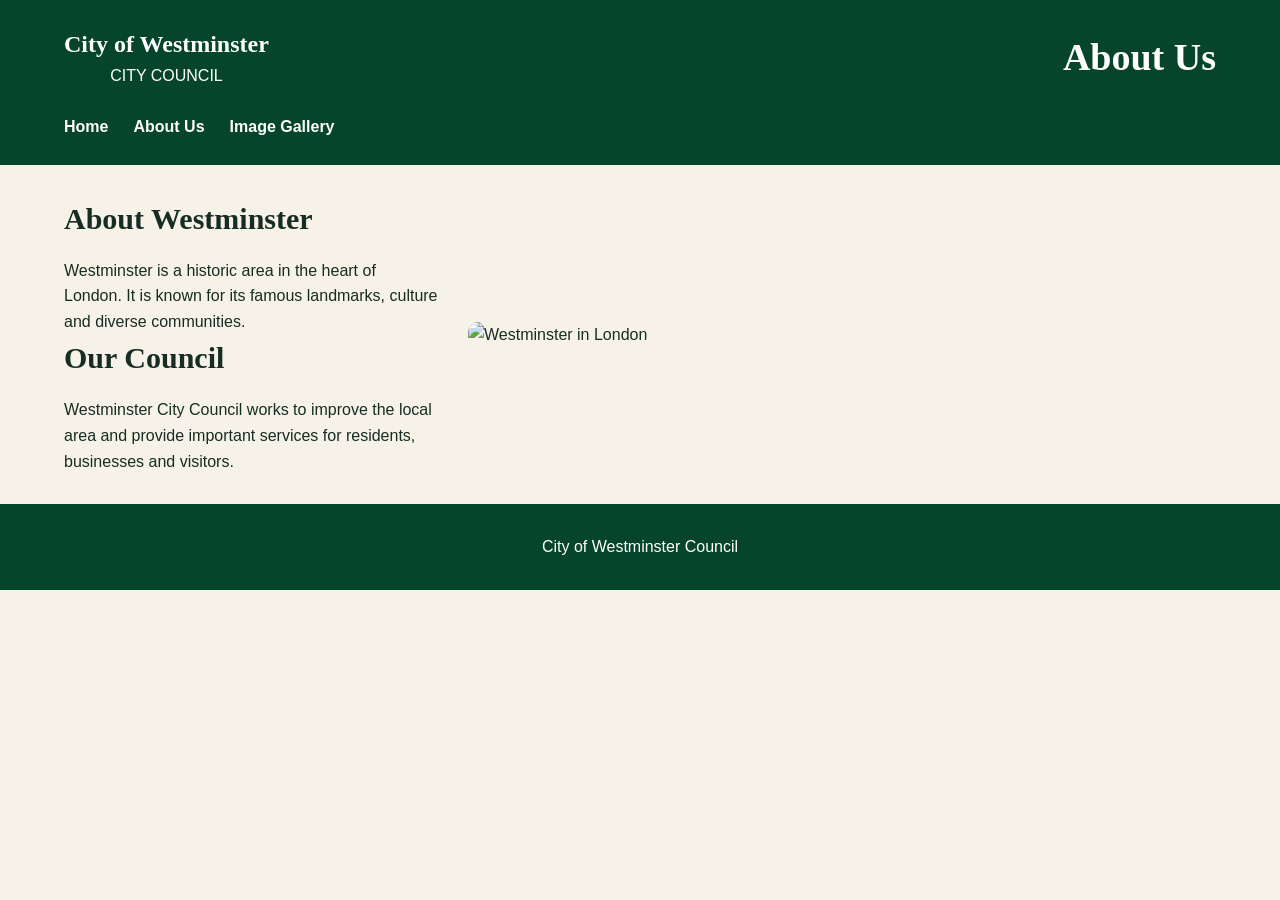
==== about.html @ 740a3c7d "Rename About.Html to about.html" ====
<!DOCTYPE html>
<html>
<head>
    <title>About Us - City of Westminster</title>
    <link rel="stylesheet" href="style.css">
</head>
<body>

<header>
    <div class="top-header">
        <div class="council-name">
            <h2>City of Westminster</h2>
            <p>CITY COUNCIL</p>
        </div>
        <div class="council-title">
            <h1>About Us</h1>
        </div>
    </div>

    <nav>
        <div class="nav-links">
            <a href="index.html">Home</a>
            <a href="about.html">About Us</a>
            <a href="image.html">Image Gallery</a>
        </div>
    </nav>
</header>

<section class="introduction">
    <div class="intro-text">
        <h2>About Westminster</h2>
        <p>
            Westminster is a historic area in the heart of London.
            It is known for its famous landmarks, culture and
            diverse communities.
        </p>
        <h2>Our Council</h2>
        <p>
            Westminster City Council works to improve the local
            area and provide important services for residents,
            businesses and visitors.
        </p>
    </div>

    <div class="intro-image">
        <img src="images/westminster.jpg" alt="Westminster in London">
    </div>
</section>

<footer>
    <p>City of Westminster Council</p>
</footer>

</body>
</html>
---- style.css ----
/* GENERAL WEBSITE STYLING */
*{
margin: 0;
padding: 0;
box-sizing: border-box;
}
body {
background-color: #f6f2e7;
color: #172d23;
font-family: Arial, sans-serif;
line-height: 1.6;
}
/* WEBSITE HEADER */
header {
background-color: #06452c;
color: white;
padding: 25px 5%;
}
.top-header {
display: flex;
justify-content: space-between;
align-items: center;
text-align: center;
}
.top-header h1 {
font-family: Georgia, serif;
font-size: 38px;
}
.council-name h2,
.council-title h2 {
font-family: Georgia, serif;
}
/* NAVIGATION BAR */
nav {
display: flex;
justify-content: space-between;
align-items: center;
margin-top: 25px;
gap: 20px;
}
nav input {
padding: 10px;
width: 280px;
border: 1px solid white;
border-radius: 5px;
background: transparent;
color: white;
}
nav input::placeholder {
color: white;
}
.nav-links {
display: flex;
gap: 25px;
}
.nav-links a {
color: white;
text-decoration: none;
font-weight: bold;
}
.nav-links a:hover {
text-decoration: underline;
}
/* INTRODUCTION SECTION */
.introduction {
display: flex;
align-items: center;
gap: 30px;
padding: 30px 5%;
}
.intro-text {
flex: 1;
}
.intro-text h2 {
font-family: Georgia, serif;
font-size: 30px;
margin-bottom: 15px;
}
.intro-image {
flex: 2;
}
.intro-image img {
width: 100%;
height: 350px;
object-fit: cover;
border-radius: 10px;
}
/* BUTTONS */
button {
background-color: #06452c;
color: white;
padding: 12px 20px;
border: none;
border-radius: 6px;
cursor: pointer;
margin-top: 15px;
}
button:hover {
background-color: #0b6842;
}
/* VALUES SECTION */
.values-section {
display: flex;
align-items: center;
gap: 30px;
padding: 30px 5%;
}
.values-text {
flex: 1;
}
.values-text h2 {
font-family: Georgia, serif;
margin-bottom: 10px;
}
.values-text ul {
padding-left: 25px;
}
.values-image {
flex: 1;
}
.values-image img {
width: 100%;
max-height: 300px;
object-fit: contain;
}
/* WHAT DO THEY MEAN SECTION */
.meaning-section {
display: flex;
align-items: center;
gap: 30px;
padding: 30px 5%;
}
.meaning-text {
flex: 1;
}
.meaning-text h2 {
font-family: Georgia, serif;
margin-bottom: 10px;
}
.meaning-image {
flex: 1;
}
.meaning-image img {
width: 100%;
height: 280px;
object-fit: cover;
border-radius: 8px;
}
/* FOOTER */
footer {
background-color: #06452c;
color: white;
padding: 30px 5%;
text-align: center;
}
footer a {
color: white;
text-decoration: none;
margin: 10px;
}
/* MOBILE SCREEN */
@media screen and (max-width: 700px) {
.top-header {
flex-direction: column;
gap: 15px;
}
nav {
flex-direction: column;
}
.nav-links {
flex-wrap: wrap;
justify-content: center;
}
nav input {
width: 100%;
}
.introduction,
.values-section,
.meaning-section {
flex-direction: column;
}
.intro-image img {
height: 230px;
}
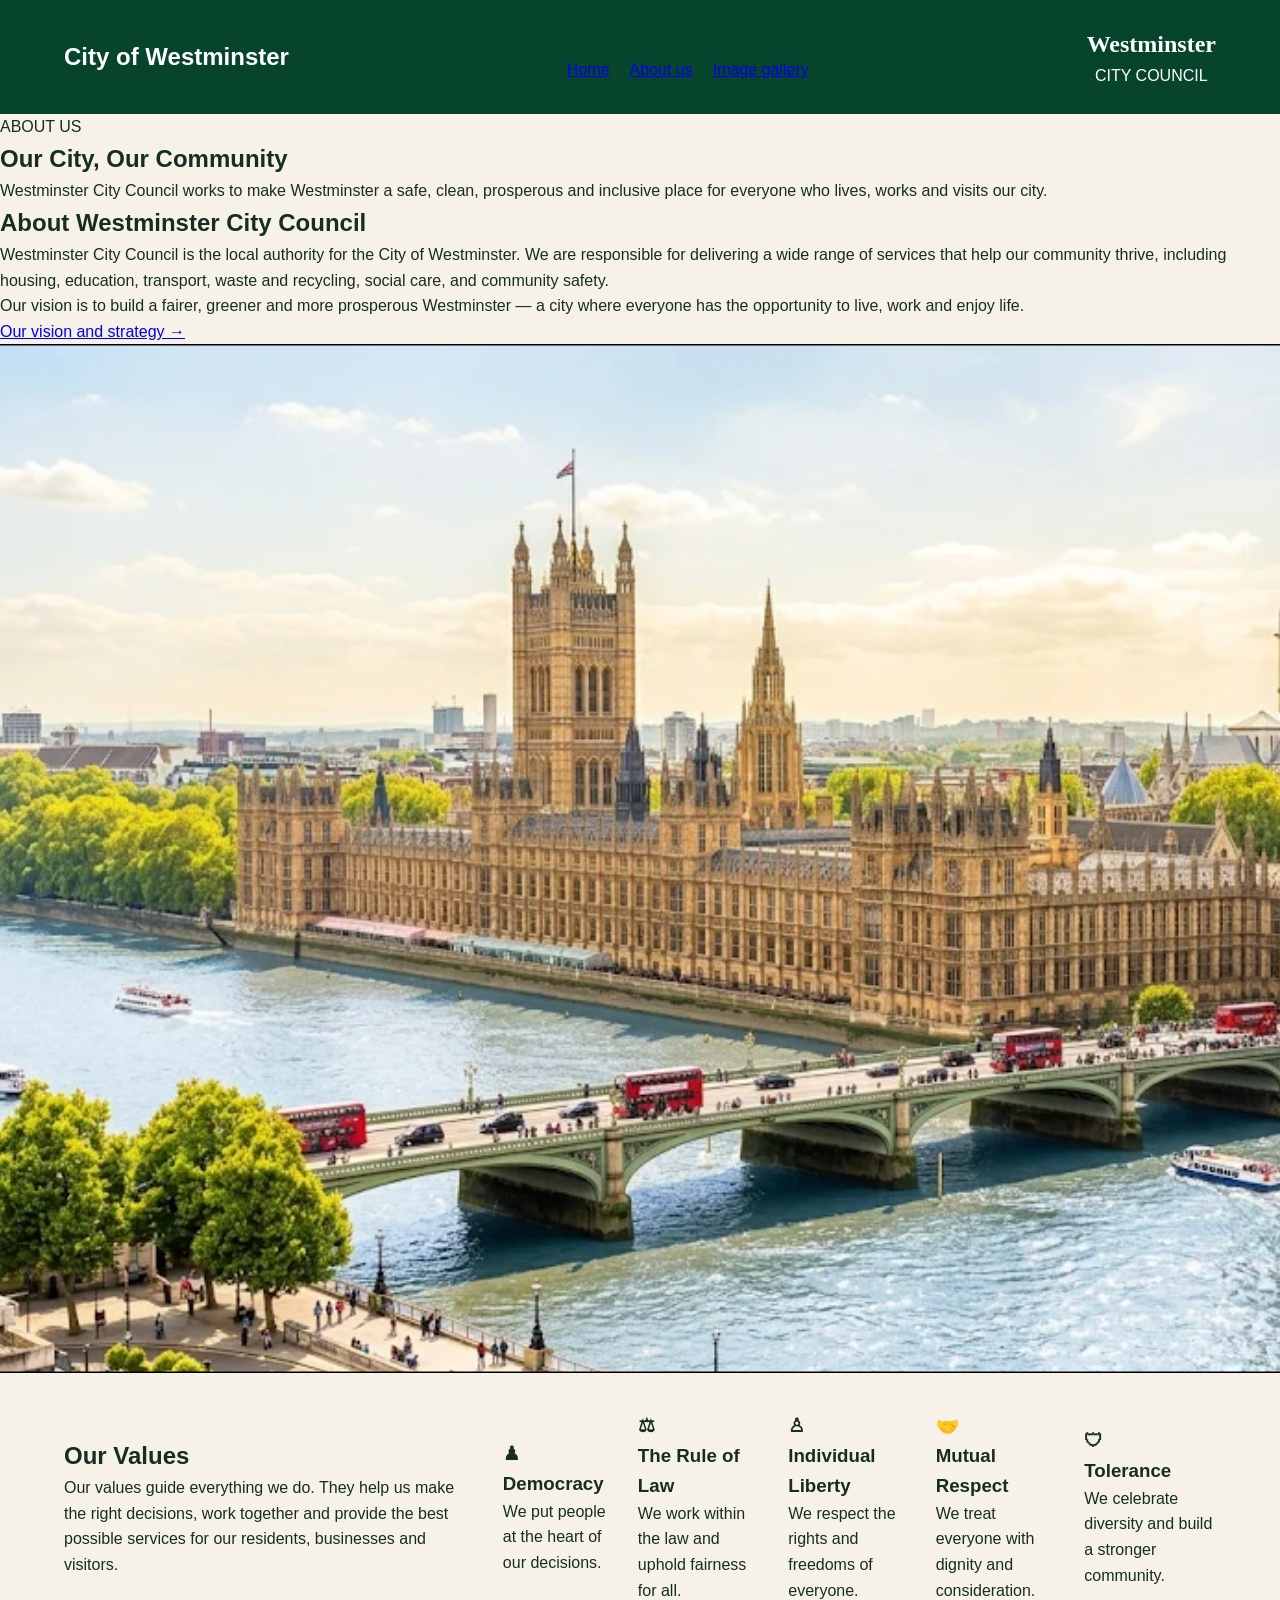
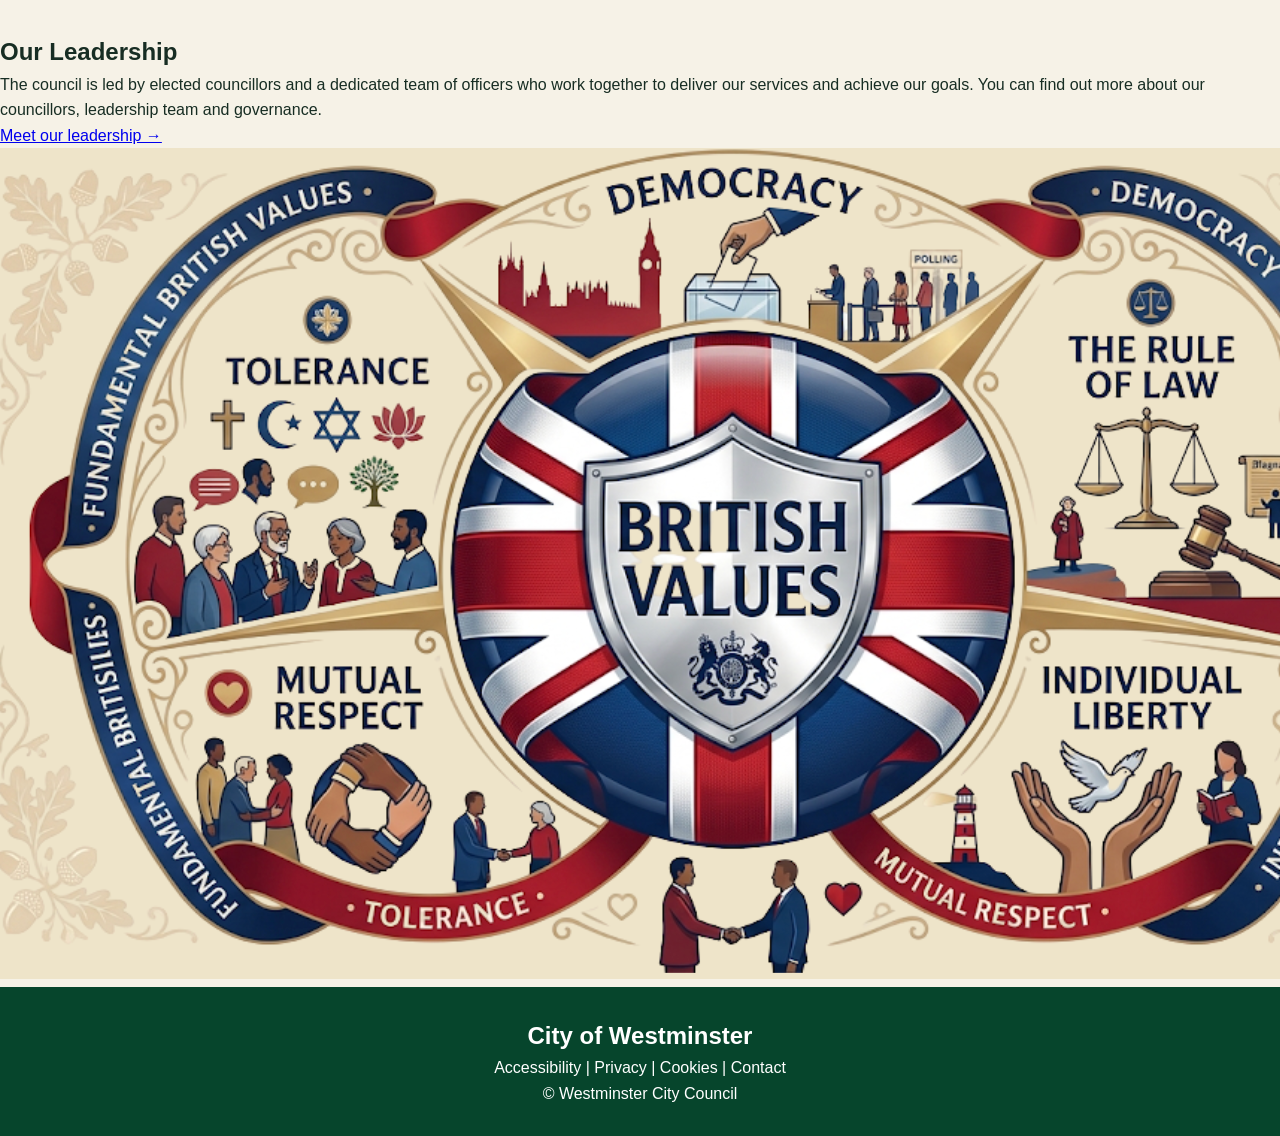
==== commit e6d8993c: "Revise about.html for improved structure and content Updated the about.html file to enhance structur" ====
--- a/about.html
+++ b/about.html
@@ -1,55 +1,148 @@
 <!DOCTYPE html>
-<html>
+<html lang="en">
 <head>
+    <meta charset="UTF-8">
+    <meta name="viewport" content="width=device-width, initial-scale=1.0">
     <title>About Us - City of Westminster</title>
     <link rel="stylesheet" href="style.css">
 </head>
+
 <body>
 
-<header>
-    <div class="top-header">
+    <!-- Header and navigation -->
+    <header class="top-header">
+        <div class="logo">
+            <h2>City of Westminster</h2>
+        </div>
+
+        <nav>
+            <a href="index.html">Home</a>
+            <a href="about.html" class="active">About us</a>
+            <a href="Image_gallery.html">Image gallery</a>
+        </nav>
+
         <div class="council-name">
-            <h2>City of Westminster</h2>
+            <h2>Westminster</h2>
             <p>CITY COUNCIL</p>
         </div>
-        <div class="council-title">
-            <h1>About Us</h1>
+    </header>
+
+    <!-- Main banner -->
+    <section class="about-banner">
+        <div class="banner-text">
+            <p>ABOUT US</p>
+            <h1>Our City, Our Community</h1>
+            <p>
+                Westminster City Council works to make Westminster
+                a safe, clean, prosperous and inclusive place for everyone
+                who lives, works and visits our city.
+            </p>
         </div>
-    </div>
+    </section>
 
-    <nav>
-        <div class="nav-links">
-            <a href="index.html">Home</a>
-            <a href="about.html">About Us</a>
-            <a href="image.html">Image Gallery</a>
+    <!-- About the council -->
+    <section class="about-introduction">
+        <div class="about-text">
+            <h2>About Westminster City Council</h2>
+
+            <p>
+                Westminster City Council is the local authority for the
+                City of Westminster. We are responsible for delivering
+                a wide range of services that help our community thrive,
+                including housing, education, transport, waste and
+                recycling, social care, and community safety.
+            </p>
+
+            <p>
+                Our vision is to build a fairer, greener and more
+                prosperous Westminster — a city where everyone has
+                the opportunity to live, work and enjoy life.
+            </p>
+
+            <a href="https://www.westminster.gov.uk/" class="about-button">
+                Our vision and strategy →
+            </a>
         </div>
-    </nav>
-</header>
 
-<section class="introduction">
-    <div class="intro-text">
-        <h2>About Westminster</h2>
-        <p>
-            Westminster is a historic area in the heart of London.
-            It is known for its famous landmarks, culture and
-            diverse communities.
-        </p>
-        <h2>Our Council</h2>
-        <p>
-            Westminster City Council works to improve the local
-            area and provide important services for residents,
-            businesses and visitors.
-        </p>
-    </div>
+        <div class="about-image">
+            <img src="Homepage img 1.png" alt="Buildings and streets in Westminster">
+        </div>
+    </section>
 
-    <div class="intro-image">
-        <img src="images/westminster.jpg" alt="Westminster in London">
-    </div>
-</section>
+    <!-- Our values -->
+    <section class="values-section">
 
-<footer>
-    <p>City of Westminster Council</p>
-</footer>
+        <div class="values-introduction">
+            <h2>Our Values</h2>
+            <p>
+                Our values guide everything we do. They help us make
+                the right decisions, work together and provide the
+                best possible services for our residents, businesses
+                and visitors.
+            </p>
+        </div>
+
+        <div class="value">
+            <h3>♟</h3>
+            <h3>Democracy</h3>
+            <p>We put people at the heart of our decisions.</p>
+        </div>
+
+        <div class="value">
+            <h3>⚖</h3>
+            <h3>The Rule of Law</h3>
+            <p>We work within the law and uphold fairness for all.</p>
+        </div>
+
+        <div class="value">
+            <h3>♙</h3>
+            <h3>Individual Liberty</h3>
+            <p>We respect the rights and freedoms of everyone.</p>
+        </div>
+
+        <div class="value">
+            <h3>🤝</h3>
+            <h3>Mutual Respect</h3>
+            <p>We treat everyone with dignity and consideration.</p>
+        </div>
+
+        <div class="value">
+            <h3>🛡</h3>
+            <h3>Tolerance</h3>
+            <p>We celebrate diversity and build a stronger community.</p>
+        </div>
+
+    </section>
+
+    <!-- Leadership -->
+    <section class="leadership-section">
+        <div class="leadership-text">
+            <h2>Our Leadership</h2>
+
+            <p>
+                The council is led by elected councillors and a
+                dedicated team of officers who work together to
+                deliver our services and achieve our goals.
+                You can find out more about our councillors,
+                leadership team and governance.
+            </p>
+
+            <a href="https://www.westminster.gov.uk/" class="about-button">
+                Meet our leadership →
+            </a>
+        </div>
+
+        <div class="leadership-image">
+            <img src="Homepage img 2.png" alt="Westminster City Council building">
+        </div>
+    </section>
+
+    <!-- Footer -->
+    <footer>
+        <h2>City of Westminster</h2>
+        <p>Accessibility | Privacy | Cookies | Contact</p>
+        <p>© Westminster City Council</p>
+    </footer>
 
 </body>
 </html>
